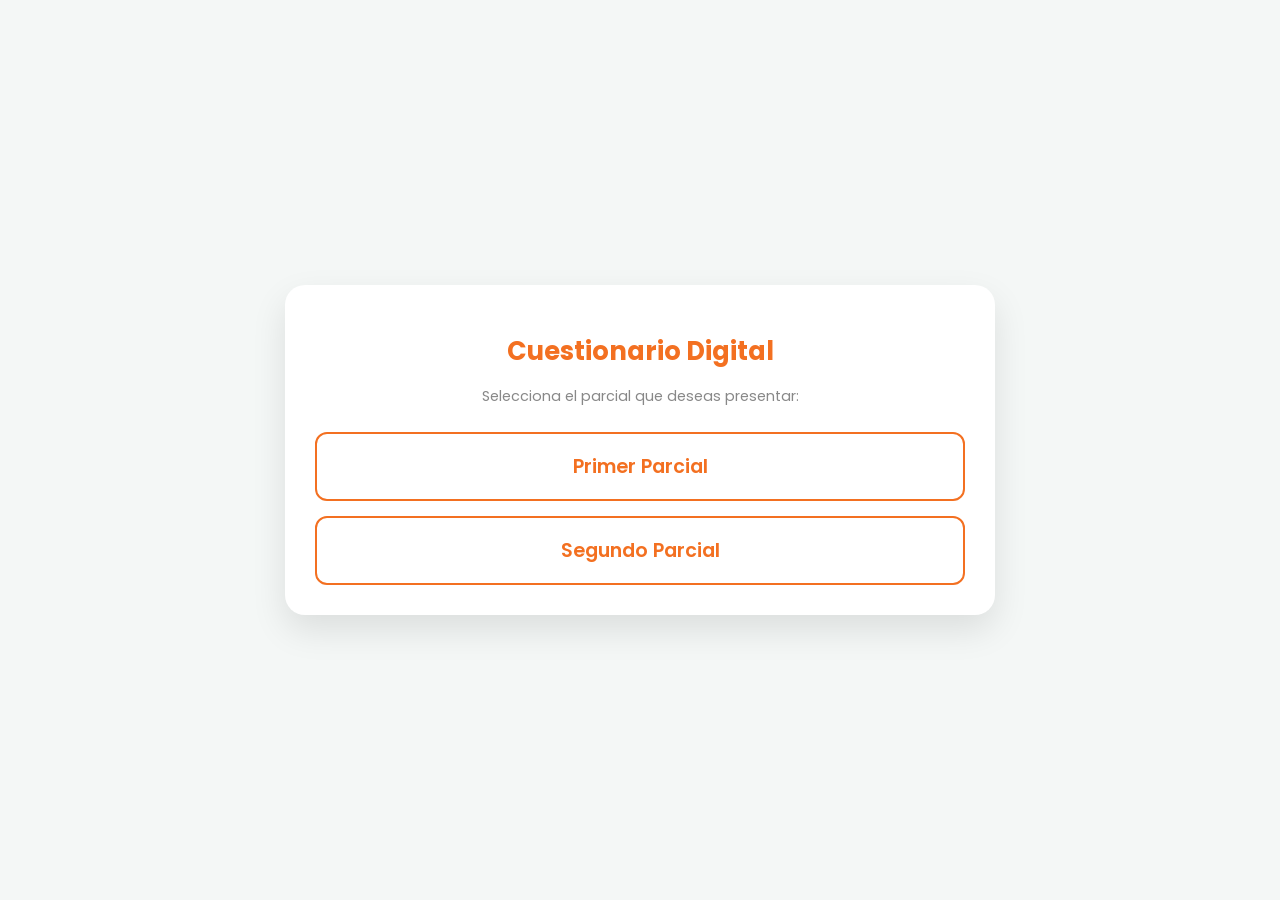
==== host/Index.html @ ae811a50 "pagina web" ====
<!DOCTYPE html>
<html lang="es">
<head>
    <meta charset="UTF-8">
    <meta name="viewport" content="width=device-width, initial-scale=1.0">
    <title>Cuestionario Unidad 1 y 2 - Equipos 5</title>
    <link href="https://fonts.googleapis.com/css2?family=Poppins:wght@300;400;600&display=swap" rel="stylesheet">
    <link rel="stylesheet" href="style.css">
</head>
<body>

<div class="quiz-container">
    <h1>Cuestionario Digital</h1>
    
    <div id="quiz-body">
        </div>
</div>

<script src="script.js"></script>
</body>
</html>
---- host/style.css ----
:root {
    --primary: #f37021; 
    --bg: #f4f7f6;
    --white: #ffffff;
    --text: #333;
}

body {
    font-family: 'Poppins', sans-serif;
    background-color: var(--bg);
    margin: 0;
    display: flex;
    justify-content: center;
    align-items: center;
    min-height: 100vh;
    transition: background-color 0.3s ease;
}

/* Clase para el fondo blanco del Primer Parcial */
body.primer-parcial-bg {
    background-color: #ffffff;
}

/* Clase para el fondo azul del Segundo Parcial */
body.segundo-parcial-bg {
    background-color: #2b4c7e;
}

body.segundo-parcial-bg .quiz-container {
    box-shadow: 0 15px 35px rgba(0,0,0,0.3);
}

.quiz-container {
    background: var(--white);
    width: 90%;
    max-width: 650px;
    padding: 30px;
    border-radius: 20px;
    box-shadow: 0 15px 35px rgba(0,0,0,0.1);
    text-align: center;
}

h1 { 
    color: var(--primary); 
    margin-bottom: 5px; 
    font-size: 1.6rem; 
}

p.subtitle { 
    color: #888; 
    margin-bottom: 25px; 
    font-size: 0.9rem; 
}

#img-container {
    width: 100%;
    margin-bottom: 20px;
    display: flex;
    justify-content: center;
}

#img-container img {
    max-width: 100%;
    max-height: 250px;
    border-radius: 12px;
    border: 2px solid #eee;
    object-fit: contain;
}

.question-text {
    font-size: 1.2rem;
    font-weight: 600;
    color: var(--text);
    margin-bottom: 20px;
    text-align: left;
    white-space: pre-line;
}

.options-grid {
    display: grid;
    gap: 12px;
    margin-bottom: 20px;
}

.option-btn {
    background: #fff;
    border: 2px solid #f0f0f0;
    padding: 15px;
    border-radius: 12px;
    cursor: pointer;
    text-align: left;
    font-size: 1rem;
    transition: all 0.2s ease;
    font-family: inherit;
}

.option-btn:hover:not(:disabled) {
    border-color: var(--primary);
    background: #fff9f5;
    transform: translateY(-2px);
}

.option-btn:disabled { 
    cursor: not-allowed; 
    opacity: 0.8; 
}

.correct-opt { 
    background-color: #d4edda !important; 
    border-color: #28a745 !important; 
    color: #155724; 
}

.wrong-opt { 
    background-color: #f8d7da !important; 
    border-color: #dc3545 !important; 
    color: #721c24; 
}

#next-btn {
    background: var(--primary);
    color: white;
    border: none;
    padding: 12px 30px;
    border-radius: 10px;
    font-weight: 600;
    cursor: pointer;
    display: none;
    font-size: 1rem;
}

#next-btn:hover { 
    filter: brightness(1.1); 
}

.progress { 
    font-size: 0.8rem; 
    color: #bbb; 
    margin-top: 15px; 
}

.parcial-btn-container {
    display: flex;
    flex-direction: column;
    gap: 15px;
    margin-top: 25px;
}

.parcial-btn {
    background: var(--white);
    border: 2px solid var(--primary);
    color: var(--primary);
    padding: 18px;
    border-radius: 12px;
    font-size: 1.2rem;
    font-weight: 600;
    cursor: pointer;
    transition: all 0.2s ease;
    font-family: inherit;
}

.parcial-btn:hover {
    background: var(--primary);
    color: white;
    transform: translateY(-3px);
    box-shadow: 0 5px 15px rgba(243, 112, 33, 0.3);
}
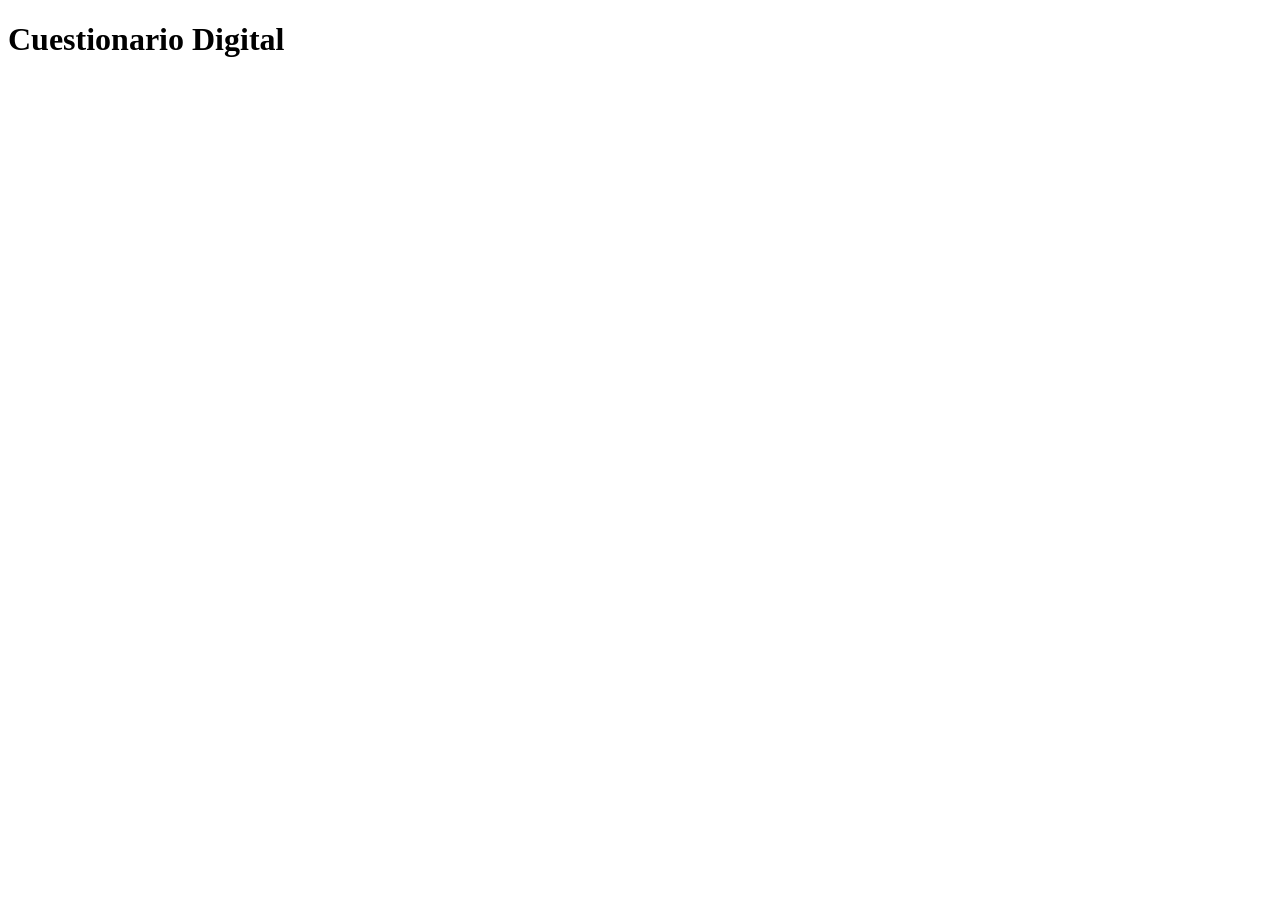
==== commit e9fa7b97: "pagina web" ====
--- a/host/Index.html
+++ b/host/Index.html
@@ -5,7 +5,7 @@
     <meta name="viewport" content="width=device-width, initial-scale=1.0">
     <title>Cuestionario Unidad 1 y 2 - Equipos 5</title>
     <link href="https://fonts.googleapis.com/css2?family=Poppins:wght@300;400;600&display=swap" rel="stylesheet">
-    <link rel="stylesheet" href="style.css">
+    <link rel="stylesheet" href="styles.css">
 </head>
 <body>
 
@@ -16,6 +16,6 @@
         </div>
 </div>
 
-<script src="script.js"></script>
+<script src="index.js"></script>
 </body>
 </html>
